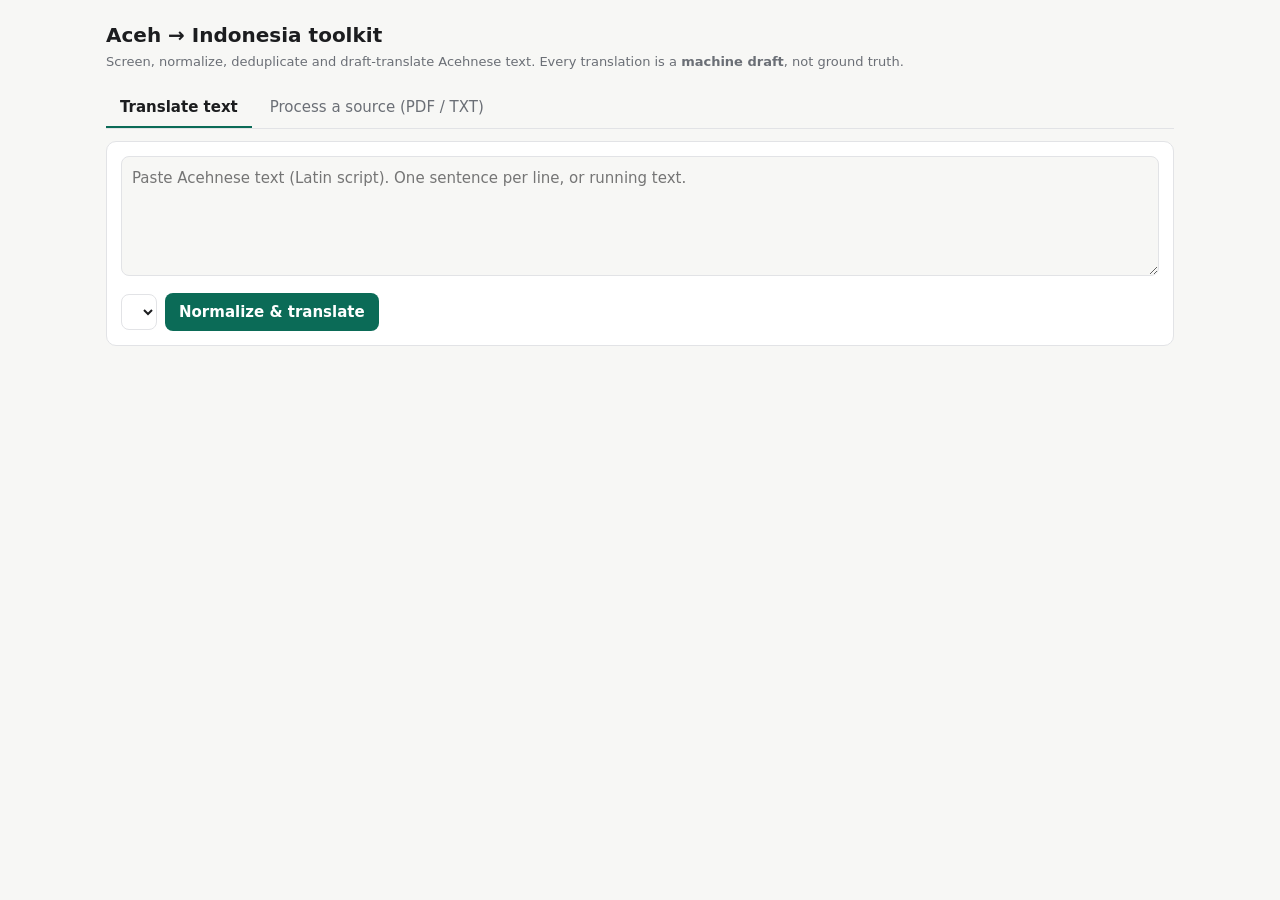
==== app/index.html @ d4302a86 "Add Acehnese to Indonesian toolkit: pipeline, OCR, held-out language check, dedupe, translators, web" ====
<!doctype html>
<html lang="en">
<head>
<meta charset="utf-8">
<meta name="viewport" content="width=device-width, initial-scale=1">
<title>Aceh–Indonesia Toolkit</title>
<style>
:root{--bg:#f7f7f5;--card:#fff;--ink:#1c1d1f;--mute:#6b6f76;--line:#e2e3e6;--acc:#0b6b57;--acc-ink:#fff;--warn:#9a5b00;--bad:#a4262c;--ok:#1b6e3c;--chip:#eef0f2}
@media (prefers-color-scheme:dark){:root{--bg:#141516;--card:#1d1f21;--ink:#ececee;--mute:#9a9ea6;--line:#2e3135;--acc:#3dbb9d;--acc-ink:#06241d;--warn:#e0a43c;--bad:#ef7a80;--ok:#5cc489;--chip:#2a2d31}}
*{box-sizing:border-box}
body{margin:0;background:var(--bg);color:var(--ink);font:15px/1.5 system-ui,-apple-system,"Segoe UI",sans-serif}
main{max-width:1100px;margin:0 auto;padding:20px 16px 60px}
h1{font-size:20px;margin:0 0 2px} .sub{color:var(--mute);margin:0 0 16px;font-size:13px}
.tabs{display:flex;gap:4px;margin:0 0 12px;border-bottom:1px solid var(--line)}
.tab{background:none;border:0;padding:8px 14px;cursor:pointer;color:var(--mute);font:inherit;border-bottom:2px solid transparent}
.tab[aria-selected=true]{color:var(--ink);border-color:var(--acc);font-weight:600}
.card{background:var(--card);border:1px solid var(--line);border-radius:10px;padding:14px;margin-bottom:12px}
textarea{width:100%;min-height:120px;resize:vertical;font:inherit;background:var(--bg);color:var(--ink);border:1px solid var(--line);border-radius:8px;padding:10px}
select,button,input[type=file]{font:inherit}
button.p{background:var(--acc);color:var(--acc-ink);border:0;border-radius:8px;padding:8px 14px;cursor:pointer;font-weight:600}
button.s{background:var(--chip);color:var(--ink);border:1px solid var(--line);border-radius:8px;padding:7px 12px;cursor:pointer}
button:disabled{opacity:.5;cursor:default}
select{background:var(--card);color:var(--ink);border:1px solid var(--line);border-radius:8px;padding:7px}
.row{display:flex;gap:8px;align-items:center;flex-wrap:wrap;margin-top:10px}
.mute{color:var(--mute);font-size:13px}
.chip{display:inline-block;background:var(--chip);border-radius:99px;padding:1px 9px;font-size:12px;white-space:nowrap}
.KEEP,.unique,.ace{color:var(--ok)} .REVIEW,.NEAR_DUP_REVIEW,.mixed,.OCR_ERROR{color:var(--warn)} .REMOVE,.NON_ACEH,.FRAGMENT,.DUPLICATE_ACEHX,.DUPLICATE_SELF,.ind{color:var(--bad)}
table{width:100%;border-collapse:collapse;font-size:13.5px} th{text-align:left;color:var(--mute);font-weight:500;border-bottom:1px solid var(--line);padding:6px 8px;position:sticky;top:0;background:var(--card)}
td{padding:6px 8px;border-bottom:1px solid var(--line);vertical-align:top}
.wrap{max-height:520px;overflow:auto;border:1px solid var(--line);border-radius:8px}
.stats{display:flex;gap:10px;flex-wrap:wrap} .stat{background:var(--chip);border-radius:8px;padding:6px 12px} .stat b{display:block;font-size:18px}
.note{font-size:13px;color:var(--mute);border-left:3px solid var(--warn);padding:2px 10px;margin:8px 0}
.err{color:var(--bad)}
</style>
</head>
<body>
<main>
<h1>Aceh → Indonesia toolkit</h1>
<p class="sub">Screen, normalize, deduplicate and draft-translate Acehnese text. Every translation is a <b>machine draft</b>, not ground truth.</p>
<div id="status" class="mute"></div>
<div class="tabs" role="tablist">
  <button class="tab" role="tab" aria-selected="true" data-t="t1">Translate text</button>
  <button class="tab" role="tab" aria-selected="false" data-t="t2">Process a source (PDF / TXT)</button>
</div>

<section id="t1">
  <div class="card">
    <textarea id="txt" placeholder="Paste Acehnese text (Latin script). One sentence per line, or running text."></textarea>
    <div class="row"><select class="prov"></select><button class="p" id="go1">Normalize &amp; translate</button><span id="msg1" class="mute"></span></div>
  </div>
  <div id="out1"></div>
</section>

<section id="t2" hidden>
  <div class="card">
    <input type="file" id="file" accept=".pdf,.txt,.md">
    <div class="row">
      <label class="mute">Layout <select id="layout"><option>auto</option><option>verse</option><option>prose</option></select></label>
      <label class="mute"><input type="checkbox" id="ocr" checked> OCR scanned pages</label>
      <button class="p" id="go2">Run pipeline</button><span id="msg2" class="mute"></span>
    </div>
    <div class="note">Screening labels rows, it never deletes them. Near-duplicates and low-confidence OCR go to the review sheet.</div>
  </div>
  <div id="out2"></div>
</section>
</main>
<script>
const $=s=>document.querySelector(s), esc=s=>String(s??'').replace(/[&<>"]/g,c=>({'&':'&amp;','<':'&lt;','>':'&gt;','"':'&quot;'}[c]));
let rows=[], providers={};
document.querySelectorAll('.tab').forEach(b=>b.onclick=()=>{document.querySelectorAll('.tab').forEach(x=>x.setAttribute('aria-selected',x===b));$('#t1').hidden=b.dataset.t!=='t1';$('#t2').hidden=b.dataset.t!=='t2'});
async function api(path,opt){const r=await fetch(path,opt);const j=await r.json().catch(()=>({error:'bad response'}));if(!r.ok)throw new Error(j.error||r.status);return j}
function provSelect(){document.querySelectorAll('.prov').forEach(s=>{s.innerHTML=Object.entries(providers).map(([k,v])=>`<option value="${k}">${k==='copy'?'copy source (baseline, no translation)':k+' · '+esc(v)}</option>`).join('')})}
(async()=>{const st=await api('/api/status');providers=st.providers;provSelect();
 const real=Object.keys(providers).filter(k=>k!=='copy');
 $('#status').innerHTML=`Translators: ${real.length?real.join(', '):'<span class="err">none configured</span> (set ANTHROPIC_API_KEY or GROQ_API_KEY, or pip install transformers torch sentencepiece for NLLB)'} · OCR: ${st.ocr?'yes':'no'} · AcehX duplicate check: ${esc(st.acehx)}`})();
function chip(c,t){return `<span class="chip ${c}">${esc(t??c)}</span>`}
$('#go1').onclick=async()=>{const b=$('#go1');b.disabled=true;$('#msg1').textContent='working…';
 try{const j=await api('/api/translate_text',{method:'POST',body:JSON.stringify({text:$('#txt').value,provider:$('#t1 .prov').value})});
  $('#out1').innerHTML=`<div class="card wrap"><table><tr><th>Acehnese (raw)</th><th>Normalized</th><th>Indonesian (draft)</th><th>Check</th></tr>${j.items.map(i=>`<tr><td>${esc(i.ace_raw)}</td><td>${esc(i.ace_normalized)}<div class="mute">${i.norm_rules.join(', ')}</div></td><td>${esc(i.ind)}<div class="mute">${esc(i.model)}</div></td><td>${chip(i.lang)} <span class="mute">${i.lang_score}</span>${i.confidence==='low'?chip('REVIEW','low confidence'):''}</td></tr>`).join('')}</table></div>`;
  $('#msg1').textContent=$('#t1 .prov').value==='copy'?'Baseline selected: text is copied, not translated. Configure a translator.':'';
 }catch(e){$('#msg1').innerHTML=`<span class="err">${esc(e.message)}</span>`}b.disabled=false};
$('#go2').onclick=async()=>{const f=$('#file').files[0];if(!f)return $('#msg2').textContent='choose a file first';const b=$('#go2');b.disabled=true;$('#msg2').textContent='extracting, screening, deduplicating… (scanned pages are slow)';
 try{const j=await api(`/api/process?layout=${$('#layout').value}&ocr=${$('#ocr').checked?1:0}`,{method:'POST',headers:{'X-Filename':f.name},body:f});rows=j.rows;render(j);$('#msg2').textContent=''}
 catch(e){$('#msg2').innerHTML=`<span class="err">${esc(e.message)}</span>`}b.disabled=false};
function render(j){const s=j.summary,sc=Object.entries(s.screening).map(([k,v])=>`<div class="stat"><b>${v}</b>${k}</div>`).join(''),dd=Object.entries(s.dedup).map(([k,v])=>`<div class="stat"><b>${v}</b>${k}</div>`).join('');
 $('#out2').innerHTML=`<div class="card"><div class="stats"><div class="stat"><b>${j.pages}</b>pages</div><div class="stat"><b>${j.ocr_pages}</b>OCR pages</div><div class="stat"><b>${s.sentences}</b>sentences</div><div class="stat"><b>${s.usable_for_translation}</b>ready to translate</div></div>
 <div class="stats" style="margin-top:8px">${sc}</div><div class="stats" style="margin-top:8px">${dd}</div>
 ${j.pages_needing_ocr?`<div class="note">${j.pages_needing_ocr} scanned page(s) were skipped: OCR is not available.</div>`:''}
 <div class="row"><select class="prov"></select><button class="p" id="tr">Translate ready rows</button><button class="s" id="dl1">Download Atlas JSON</button><button class="s" id="dl2">Download review sheet (CSV)</button><label class="mute"><input type="checkbox" id="drafts"> include machine drafts in JSON</label><span id="msg3" class="mute"></span></div></div>
 <div class="card wrap"><table><tr><th>Page</th><th>Sentence</th><th>Normalized</th><th>Status</th><th>Indonesian (draft)</th></tr>${rows.slice(0,3000).map(r=>`<tr><td>${r.page}</td><td>${esc(r.ace_raw)}</td><td>${esc(r.ace_normalized)}</td><td>${chip(r.screening)} ${chip(r.dedup)}<div class="mute">${esc(r.screen_reason)} ${esc(r.dedup_ref||'')}</div></td><td>${esc(r.ind_raw||'')}</td></tr>`).join('')}</table></div>${rows.length>3000?'<div class="mute">Showing first 3000 rows; downloads contain all.</div>':''}`;
 provSelect();
 $('#tr').onclick=async()=>{$('#tr').disabled=true;$('#msg3').textContent='translating…';try{const k=await api('/api/translate_rows',{method:'POST',body:JSON.stringify({rows,provider:$('#out2 .prov').value})});rows=k.rows;render(j);}catch(e){$('#msg3').innerHTML=`<span class="err">${esc(e.message)}</span>`;$('#tr').disabled=false}};
 const dl=async(path,name,type)=>{const r=await fetch(path,{method:'POST',body:JSON.stringify({rows,include_drafts:$('#drafts').checked})});if(!r.ok){$('#msg3').innerHTML=`<span class="err">${esc((await r.json()).error)}</span>`;return}const a=document.createElement('a');a.href=URL.createObjectURL(await r.blob());a.download=name;a.click()};
 $('#dl1').onclick=()=>dl('/api/export','atlas_master.json');$('#dl2').onclick=()=>dl('/api/review_csv','review_sheet.csv')}
</script>
</body>
</html>
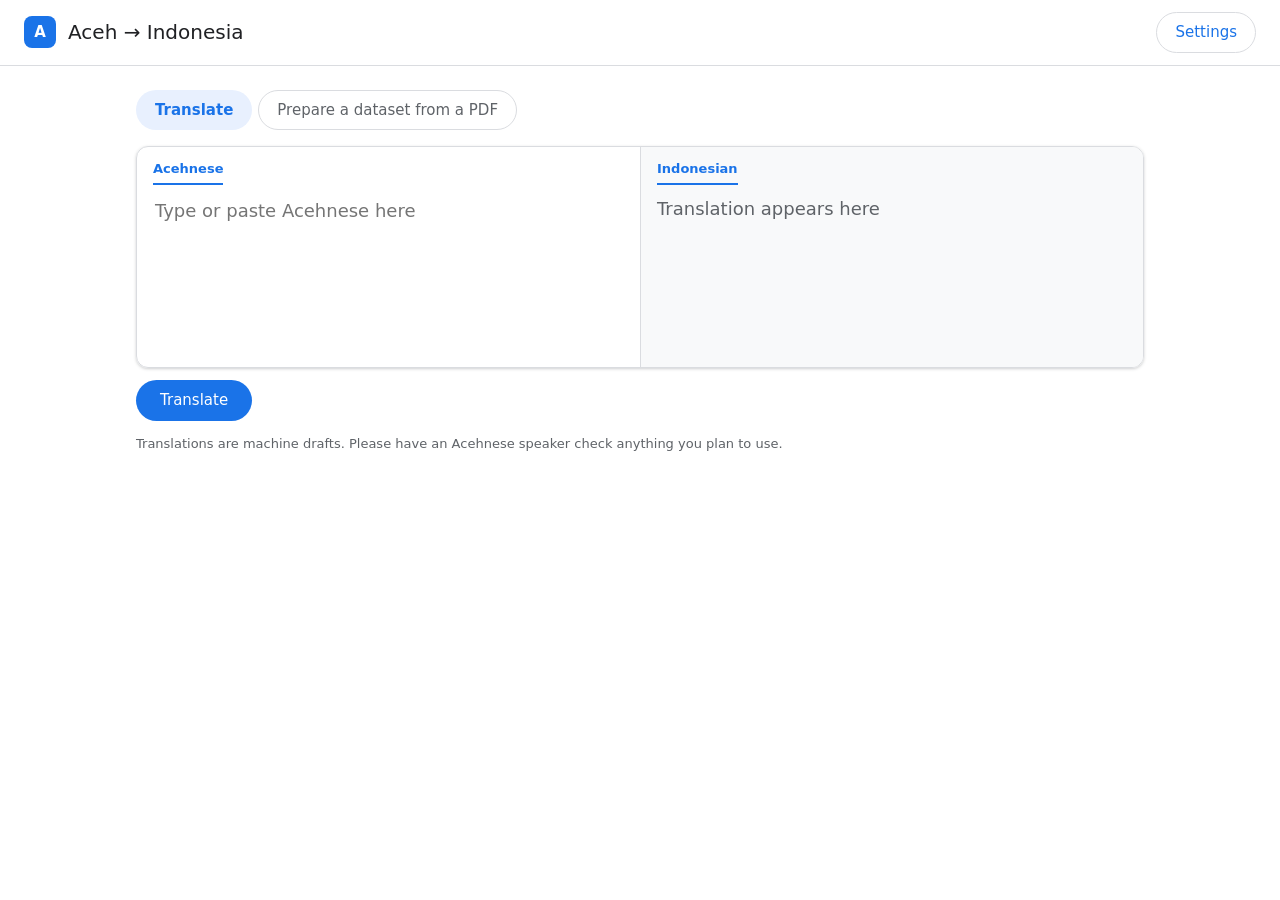
==== commit b7d2c69e: "Friendlier Google-style UI, key-free engine selection, settings dialog, start.sh installs NLLB Co-Au" ====
--- a/app/index.html
+++ b/app/index.html
@@ -3,95 +3,133 @@
 <head>
 <meta charset="utf-8">
 <meta name="viewport" content="width=device-width, initial-scale=1">
-<title>Aceh–Indonesia Toolkit</title>
+<title>Aceh–Indonesia Translator</title>
 <style>
-:root{--bg:#f7f7f5;--card:#fff;--ink:#1c1d1f;--mute:#6b6f76;--line:#e2e3e6;--acc:#0b6b57;--acc-ink:#fff;--warn:#9a5b00;--bad:#a4262c;--ok:#1b6e3c;--chip:#eef0f2}
-@media (prefers-color-scheme:dark){:root{--bg:#141516;--card:#1d1f21;--ink:#ececee;--mute:#9a9ea6;--line:#2e3135;--acc:#3dbb9d;--acc-ink:#06241d;--warn:#e0a43c;--bad:#ef7a80;--ok:#5cc489;--chip:#2a2d31}}
+:root{--bg:#fff;--surface:#f8f9fa;--ink:#202124;--mute:#5f6368;--line:#dadce0;--blue:#1a73e8;--blue-ink:#fff;--blue-soft:#e8f0fe;--green:#188038;--green-soft:#e6f4ea;--amber:#b06000;--amber-soft:#fef7e0;--red:#c5221f;--red-soft:#fce8e6;--shadow:0 1px 3px rgba(60,64,67,.25)}
+@media (prefers-color-scheme:dark){:root{--bg:#202124;--surface:#292a2d;--ink:#e8eaed;--mute:#9aa0a6;--line:#3c4043;--blue:#8ab4f8;--blue-ink:#202124;--blue-soft:#2b3a55;--green:#81c995;--green-soft:#1e3a2a;--amber:#fdd663;--amber-soft:#3b3320;--red:#f28b82;--red-soft:#4a2a28;--shadow:none}}
 *{box-sizing:border-box}
-body{margin:0;background:var(--bg);color:var(--ink);font:15px/1.5 system-ui,-apple-system,"Segoe UI",sans-serif}
-main{max-width:1100px;margin:0 auto;padding:20px 16px 60px}
-h1{font-size:20px;margin:0 0 2px} .sub{color:var(--mute);margin:0 0 16px;font-size:13px}
-.tabs{display:flex;gap:4px;margin:0 0 12px;border-bottom:1px solid var(--line)}
-.tab{background:none;border:0;padding:8px 14px;cursor:pointer;color:var(--mute);font:inherit;border-bottom:2px solid transparent}
-.tab[aria-selected=true]{color:var(--ink);border-color:var(--acc);font-weight:600}
-.card{background:var(--card);border:1px solid var(--line);border-radius:10px;padding:14px;margin-bottom:12px}
-textarea{width:100%;min-height:120px;resize:vertical;font:inherit;background:var(--bg);color:var(--ink);border:1px solid var(--line);border-radius:8px;padding:10px}
-select,button,input[type=file]{font:inherit}
-button.p{background:var(--acc);color:var(--acc-ink);border:0;border-radius:8px;padding:8px 14px;cursor:pointer;font-weight:600}
-button.s{background:var(--chip);color:var(--ink);border:1px solid var(--line);border-radius:8px;padding:7px 12px;cursor:pointer}
-button:disabled{opacity:.5;cursor:default}
-select{background:var(--card);color:var(--ink);border:1px solid var(--line);border-radius:8px;padding:7px}
-.row{display:flex;gap:8px;align-items:center;flex-wrap:wrap;margin-top:10px}
+body{margin:0;background:var(--bg);color:var(--ink);font:15px/1.5 "Google Sans",Roboto,system-ui,-apple-system,"Segoe UI",sans-serif}
+header{display:flex;align-items:center;gap:12px;padding:12px 24px;border-bottom:1px solid var(--line)}
+header h1{font-size:20px;font-weight:500;margin:0;flex:1}
+.logo{width:32px;height:32px;border-radius:8px;background:var(--blue);color:var(--blue-ink);display:grid;place-items:center;font-weight:700}
+main{max-width:1040px;margin:0 auto;padding:16px 16px 70px}
+.tabs{display:flex;gap:6px;margin:8px 0 16px}
+.tab{border:1px solid var(--line);background:var(--bg);color:var(--mute);padding:8px 18px;border-radius:99px;cursor:pointer;font:inherit}
+.tab[aria-selected=true]{background:var(--blue-soft);color:var(--blue);border-color:transparent;font-weight:600}
+.banner{display:flex;gap:10px;align-items:flex-start;border-radius:12px;padding:10px 14px;margin:0 0 14px;font-size:14px}
+.banner.warn{background:var(--amber-soft);color:var(--ink)} .banner.ok{background:var(--green-soft)} .banner.info{background:var(--blue-soft)}
+.banner button{margin-left:auto}
+.panes{display:grid;grid-template-columns:1fr 1fr;border:1px solid var(--line);border-radius:12px;overflow:hidden;box-shadow:var(--shadow)}
+@media(max-width:720px){.panes{grid-template-columns:1fr}}
+.pane{padding:12px 16px;min-height:220px;display:flex;flex-direction:column}
+.pane+.pane{background:var(--surface);border-left:1px solid var(--line)}
+.lang{font-size:13px;color:var(--blue);font-weight:600;border-bottom:2px solid var(--blue);display:inline-block;padding-bottom:4px;margin-bottom:10px;align-self:flex-start}
+textarea{flex:1;border:0;outline:0;resize:none;background:transparent;color:var(--ink);font:inherit;font-size:18px;line-height:1.5;min-height:150px}
+.out{flex:1;font-size:18px;white-space:pre-wrap}
+.out.empty{color:var(--mute)}
+.bar{display:flex;align-items:center;gap:10px;margin:12px 0}
+.btn{background:var(--blue);color:var(--blue-ink);border:0;border-radius:99px;padding:9px 24px;font:inherit;font-weight:500;cursor:pointer}
+.btn.ghost{background:transparent;color:var(--blue);border:1px solid var(--line);padding:8px 18px}
+.btn:disabled{opacity:.5;cursor:default}
 .mute{color:var(--mute);font-size:13px}
-.chip{display:inline-block;background:var(--chip);border-radius:99px;padding:1px 9px;font-size:12px;white-space:nowrap}
-.KEEP,.unique,.ace{color:var(--ok)} .REVIEW,.NEAR_DUP_REVIEW,.mixed,.OCR_ERROR{color:var(--warn)} .REMOVE,.NON_ACEH,.FRAGMENT,.DUPLICATE_ACEHX,.DUPLICATE_SELF,.ind{color:var(--bad)}
-table{width:100%;border-collapse:collapse;font-size:13.5px} th{text-align:left;color:var(--mute);font-weight:500;border-bottom:1px solid var(--line);padding:6px 8px;position:sticky;top:0;background:var(--card)}
-td{padding:6px 8px;border-bottom:1px solid var(--line);vertical-align:top}
-.wrap{max-height:520px;overflow:auto;border:1px solid var(--line);border-radius:8px}
-.stats{display:flex;gap:10px;flex-wrap:wrap} .stat{background:var(--chip);border-radius:8px;padding:6px 12px} .stat b{display:block;font-size:18px}
-.note{font-size:13px;color:var(--mute);border-left:3px solid var(--warn);padding:2px 10px;margin:8px 0}
-.err{color:var(--bad)}
+details{margin-top:14px;border:1px solid var(--line);border-radius:12px;padding:8px 14px} summary{cursor:pointer;color:var(--blue);font-weight:500}
+table{width:100%;border-collapse:collapse;font-size:14px} th{text-align:left;color:var(--mute);font-weight:500;padding:8px;border-bottom:1px solid var(--line);position:sticky;top:0;background:var(--bg)} td{padding:8px;border-bottom:1px solid var(--line);vertical-align:top}
+.wrap{max-height:480px;overflow:auto;border:1px solid var(--line);border-radius:12px}
+.pill{display:inline-block;border-radius:99px;padding:1px 10px;font-size:12px;font-weight:500;white-space:nowrap}
+.good{background:var(--green-soft);color:var(--green)} .look{background:var(--amber-soft);color:var(--amber)} .skip{background:var(--red-soft);color:var(--red)} .neutral{background:var(--surface);color:var(--mute)}
+.drop{border:2px dashed var(--line);border-radius:12px;padding:34px 16px;text-align:center;cursor:pointer;background:var(--surface)}
+.drop.over{border-color:var(--blue);background:var(--blue-soft)} .drop b{color:var(--blue)}
+.cards{display:grid;grid-template-columns:repeat(auto-fit,minmax(150px,1fr));gap:10px;margin:14px 0}
+.card{border:1px solid var(--line);border-radius:12px;padding:12px 14px;cursor:pointer;background:var(--bg)} .card.sel{border-color:var(--blue);background:var(--blue-soft)}
+.card b{display:block;font-size:26px;font-weight:500} .card span{color:var(--mute);font-size:13px}
+.steps{counter-reset:s;display:flex;gap:18px;flex-wrap:wrap;margin:6px 0 16px;color:var(--mute);font-size:14px}
+.steps div:before{counter-increment:s;content:counter(s);display:inline-grid;place-items:center;width:22px;height:22px;border-radius:50%;background:var(--blue);color:var(--blue-ink);font-size:12px;margin-right:6px}
+select,input[type=password]{font:inherit;background:var(--bg);color:var(--ink);border:1px solid var(--line);border-radius:8px;padding:7px 10px}
+.err{color:var(--red)} dialog{border:1px solid var(--line);border-radius:16px;background:var(--bg);color:var(--ink);max-width:480px;padding:20px}
 </style>
 </head>
 <body>
+<header><div class="logo">A</div><h1>Aceh → Indonesia</h1><button class="btn ghost" id="settingsBtn">Settings</button></header>
 <main>
-<h1>Aceh → Indonesia toolkit</h1>
-<p class="sub">Screen, normalize, deduplicate and draft-translate Acehnese text. Every translation is a <b>machine draft</b>, not ground truth.</p>
-<div id="status" class="mute"></div>
+<div id="banner"></div>
 <div class="tabs" role="tablist">
-  <button class="tab" role="tab" aria-selected="true" data-t="t1">Translate text</button>
-  <button class="tab" role="tab" aria-selected="false" data-t="t2">Process a source (PDF / TXT)</button>
+  <button class="tab" role="tab" aria-selected="true" data-t="t1">Translate</button>
+  <button class="tab" role="tab" aria-selected="false" data-t="t2">Prepare a dataset from a PDF</button>
 </div>
 
 <section id="t1">
-  <div class="card">
-    <textarea id="txt" placeholder="Paste Acehnese text (Latin script). One sentence per line, or running text."></textarea>
-    <div class="row"><select class="prov"></select><button class="p" id="go1">Normalize &amp; translate</button><span id="msg1" class="mute"></span></div>
+  <div class="panes">
+    <div class="pane"><span class="lang">Acehnese</span><textarea id="txt" placeholder="Type or paste Acehnese here" spellcheck="false"></textarea></div>
+    <div class="pane"><span class="lang">Indonesian</span><div id="out" class="out empty">Translation appears here</div></div>
   </div>
-  <div id="out1"></div>
+  <div class="bar"><button class="btn" id="go1">Translate</button><span id="msg1" class="mute"></span></div>
+  <p class="mute">Translations are machine drafts. Please have an Acehnese speaker check anything you plan to use.</p>
+  <details id="det" hidden><summary>Details: spelling cleanup and language check</summary>
+    <div class="wrap" style="margin-top:8px"><table id="tbl"></table></div></details>
 </section>
 
 <section id="t2" hidden>
-  <div class="card">
-    <input type="file" id="file" accept=".pdf,.txt,.md">
-    <div class="row">
-      <label class="mute">Layout <select id="layout"><option>auto</option><option>verse</option><option>prose</option></select></label>
-      <label class="mute"><input type="checkbox" id="ocr" checked> OCR scanned pages</label>
-      <button class="p" id="go2">Run pipeline</button><span id="msg2" class="mute"></span>
-    </div>
-    <div class="note">Screening labels rows, it never deletes them. Near-duplicates and low-confidence OCR go to the review sheet.</div>
-  </div>
+  <div class="steps"><div>Add your file</div><div>Check what the app found</div><div>Download</div></div>
+  <div class="drop" id="drop"><b>Choose a PDF or text file</b> or drop it here<div class="mute" id="fname">Scanned pages are read automatically (OCR)</div><input type="file" id="file" accept=".pdf,.txt,.md" hidden></div>
+  <div class="bar"><button class="btn" id="go2" disabled>Start</button><span id="msg2" class="mute"></span></div>
   <div id="out2"></div>
 </section>
 </main>
+
+<dialog id="dlg">
+  <h3 style="margin-top:0">Settings</h3>
+  <p class="mute">Translation engine. The free local engine needs no key. Keys are kept in memory in this app only and are never saved.</p>
+  <div class="bar"><label>Engine <select id="prov"></select></label></div>
+  <div class="bar"><select id="kprov"><option value="claude">Claude key</option><option value="groq">Groq key</option></select><input type="password" id="key" placeholder="paste key" style="flex:1"><button class="btn ghost" id="saveKey">Save</button></div>
+  <div class="bar"><span id="dmsg" class="mute"></span><button class="btn" style="margin-left:auto" id="closeDlg">Done</button></div>
+</dialog>
+
 <script>
 const $=s=>document.querySelector(s), esc=s=>String(s??'').replace(/[&<>"]/g,c=>({'&':'&amp;','<':'&lt;','>':'&gt;','"':'&quot;'}[c]));
-let rows=[], providers={};
+let rows=[], st={}, engine='copy', filter='all', ready=false;
+const NAMES={nllb:'Free local engine (NLLB)',claude:'Claude',groq:'Groq',copy:'No translation (copy only)'};
 document.querySelectorAll('.tab').forEach(b=>b.onclick=()=>{document.querySelectorAll('.tab').forEach(x=>x.setAttribute('aria-selected',x===b));$('#t1').hidden=b.dataset.t!=='t1';$('#t2').hidden=b.dataset.t!=='t2'});
-async function api(path,opt){const r=await fetch(path,opt);const j=await r.json().catch(()=>({error:'bad response'}));if(!r.ok)throw new Error(j.error||r.status);return j}
-function provSelect(){document.querySelectorAll('.prov').forEach(s=>{s.innerHTML=Object.entries(providers).map(([k,v])=>`<option value="${k}">${k==='copy'?'copy source (baseline, no translation)':k+' · '+esc(v)}</option>`).join('')})}
-(async()=>{const st=await api('/api/status');providers=st.providers;provSelect();
- const real=Object.keys(providers).filter(k=>k!=='copy');
- $('#status').innerHTML=`Translators: ${real.length?real.join(', '):'<span class="err">none configured</span> (set ANTHROPIC_API_KEY or GROQ_API_KEY, or pip install transformers torch sentencepiece for NLLB)'} · OCR: ${st.ocr?'yes':'no'} · AcehX duplicate check: ${esc(st.acehx)}`})();
-function chip(c,t){return `<span class="chip ${c}">${esc(t??c)}</span>`}
-$('#go1').onclick=async()=>{const b=$('#go1');b.disabled=true;$('#msg1').textContent='working…';
- try{const j=await api('/api/translate_text',{method:'POST',body:JSON.stringify({text:$('#txt').value,provider:$('#t1 .prov').value})});
-  $('#out1').innerHTML=`<div class="card wrap"><table><tr><th>Acehnese (raw)</th><th>Normalized</th><th>Indonesian (draft)</th><th>Check</th></tr>${j.items.map(i=>`<tr><td>${esc(i.ace_raw)}</td><td>${esc(i.ace_normalized)}<div class="mute">${i.norm_rules.join(', ')}</div></td><td>${esc(i.ind)}<div class="mute">${esc(i.model)}</div></td><td>${chip(i.lang)} <span class="mute">${i.lang_score}</span>${i.confidence==='low'?chip('REVIEW','low confidence'):''}</td></tr>`).join('')}</table></div>`;
-  $('#msg1').textContent=$('#t1 .prov').value==='copy'?'Baseline selected: text is copied, not translated. Configure a translator.':'';
+async function api(path,opt){const r=await fetch(path,opt);const j=await r.json().catch(()=>({error:'The app did not answer. Is it still running?'}));if(!r.ok)throw new Error(j.error||r.status);return j}
+function banner(){const real=Object.keys(st.providers).filter(k=>k!=='copy');
+ $('#banner').innerHTML=real.length?`<div class="banner ok">Translation engine: <b>${NAMES[engine]}</b>${engine==='nllb'?' · the first translation downloads the model once (about 2.5 GB), then it works offline.':''}</div>`
+  :`<div class="banner warn"><div><b>No translation engine yet.</b> Everything else works (cleanup, language check, duplicates), but text is only copied. Pick one: <br>① free, no key: run <code>pip install transformers torch sentencepiece</code> and restart · ② paste a Claude or Groq key in Settings.</div><button class="btn ghost" onclick="$('#dlg').showModal()">Settings</button></div>`;
+ if(!/ready/.test(st.acehx))$('#banner').innerHTML+=`<div class="banner info">Duplicate check against AcehX: ${esc(st.acehx)}</div>`}
+function fillProv(){$('#prov').innerHTML=Object.keys(st.providers).map(k=>`<option value="${k}" ${k===engine?'selected':''}>${NAMES[k]||k}</option>`).join('')}
+async function init(){st=await api('/api/status');engine=st.recommended;banner();fillProv()}
+$('#prov').onchange=e=>{engine=e.target.value;banner()};
+$('#settingsBtn').onclick=()=>$('#dlg').showModal();$('#closeDlg').onclick=()=>$('#dlg').close();
+$('#saveKey').onclick=async()=>{try{const j=await api('/api/set_key',{method:'POST',body:JSON.stringify({provider:$('#kprov').value,key:$('#key').value})});st.providers=j.providers;engine=$('#kprov').value;$('#key').value='';fillProv();banner();$('#dmsg').textContent='Saved for this session'}catch(e){$('#dmsg').innerHTML=`<span class="err">${esc(e.message)}</span>`}};
+const pill=(c,t)=>`<span class="pill ${c}">${esc(t)}</span>`;
+const LANG={ace:pill('good','Acehnese'),ind:pill('skip','Looks Indonesian'),mixed:pill('look','Mixed / unsure')};
+$('#go1').onclick=async()=>{const t=$('#txt').value.trim();if(!t)return;const b=$('#go1');b.disabled=true;$('#msg1').textContent=engine==='nllb'?'Translating… the first time can take a few minutes while the model downloads':'Translating…';
+ try{const j=await api('/api/translate_text',{method:'POST',body:JSON.stringify({text:t,provider:engine})});
+  $('#out').className='out';$('#out').textContent=j.items.map(i=>i.ind).join('\n');
+  $('#det').hidden=false;$('#tbl').innerHTML=`<tr><th>Acehnese</th><th>After spelling cleanup</th><th>Language check</th></tr>`+j.items.map(i=>`<tr><td>${esc(i.ace_raw)}</td><td>${esc(i.ace_normalized)}<div class="mute">${i.norm_rules.length?'changed: '+i.norm_rules.join(', '):'no change'}</div></td><td>${LANG[i.lang]}${i.confidence==='low'?' '+pill('look','model unsure'):''}</td></tr>`).join('');
+  $('#msg1').textContent=engine==='copy'?'No engine configured: the text was copied, not translated.':'';
  }catch(e){$('#msg1').innerHTML=`<span class="err">${esc(e.message)}</span>`}b.disabled=false};
-$('#go2').onclick=async()=>{const f=$('#file').files[0];if(!f)return $('#msg2').textContent='choose a file first';const b=$('#go2');b.disabled=true;$('#msg2').textContent='extracting, screening, deduplicating… (scanned pages are slow)';
- try{const j=await api(`/api/process?layout=${$('#layout').value}&ocr=${$('#ocr').checked?1:0}`,{method:'POST',headers:{'X-Filename':f.name},body:f});rows=j.rows;render(j);$('#msg2').textContent=''}
+// ---- dataset tab
+const drop=$('#drop');drop.onclick=()=>$('#file').click();
+drop.ondragover=e=>{e.preventDefault();drop.classList.add('over')};drop.ondragleave=()=>drop.classList.remove('over');
+drop.ondrop=e=>{e.preventDefault();drop.classList.remove('over');$('#file').files=e.dataTransfer.files;picked()};$('#file').onchange=picked;
+function picked(){const f=$('#file').files[0];if(f){$('#fname').textContent=f.name;$('#go2').disabled=false}}
+$('#go2').onclick=async()=>{const f=$('#file').files[0];const b=$('#go2');b.disabled=true;$('#msg2').textContent='Reading, cleaning and checking for duplicates… scanned pages are slower';
+ try{const j=await api('/api/process?layout=auto&ocr=1',{method:'POST',headers:{'X-Filename':f.name},body:f});rows=j.rows;filter='all';render(j);$('#msg2').textContent=''}
  catch(e){$('#msg2').innerHTML=`<span class="err">${esc(e.message)}</span>`}b.disabled=false};
-function render(j){const s=j.summary,sc=Object.entries(s.screening).map(([k,v])=>`<div class="stat"><b>${v}</b>${k}</div>`).join(''),dd=Object.entries(s.dedup).map(([k,v])=>`<div class="stat"><b>${v}</b>${k}</div>`).join('');
- $('#out2').innerHTML=`<div class="card"><div class="stats"><div class="stat"><b>${j.pages}</b>pages</div><div class="stat"><b>${j.ocr_pages}</b>OCR pages</div><div class="stat"><b>${s.sentences}</b>sentences</div><div class="stat"><b>${s.usable_for_translation}</b>ready to translate</div></div>
- <div class="stats" style="margin-top:8px">${sc}</div><div class="stats" style="margin-top:8px">${dd}</div>
- ${j.pages_needing_ocr?`<div class="note">${j.pages_needing_ocr} scanned page(s) were skipped: OCR is not available.</div>`:''}
- <div class="row"><select class="prov"></select><button class="p" id="tr">Translate ready rows</button><button class="s" id="dl1">Download Atlas JSON</button><button class="s" id="dl2">Download review sheet (CSV)</button><label class="mute"><input type="checkbox" id="drafts"> include machine drafts in JSON</label><span id="msg3" class="mute"></span></div></div>
- <div class="card wrap"><table><tr><th>Page</th><th>Sentence</th><th>Normalized</th><th>Status</th><th>Indonesian (draft)</th></tr>${rows.slice(0,3000).map(r=>`<tr><td>${r.page}</td><td>${esc(r.ace_raw)}</td><td>${esc(r.ace_normalized)}</td><td>${chip(r.screening)} ${chip(r.dedup)}<div class="mute">${esc(r.screen_reason)} ${esc(r.dedup_ref||'')}</div></td><td>${esc(r.ind_raw||'')}</td></tr>`).join('')}</table></div>${rows.length>3000?'<div class="mute">Showing first 3000 rows; downloads contain all.</div>':''}`;
- provSelect();
- $('#tr').onclick=async()=>{$('#tr').disabled=true;$('#msg3').textContent='translating…';try{const k=await api('/api/translate_rows',{method:'POST',body:JSON.stringify({rows,provider:$('#out2 .prov').value})});rows=k.rows;render(j);}catch(e){$('#msg3').innerHTML=`<span class="err">${esc(e.message)}</span>`;$('#tr').disabled=false}};
- const dl=async(path,name,type)=>{const r=await fetch(path,{method:'POST',body:JSON.stringify({rows,include_drafts:$('#drafts').checked})});if(!r.ok){$('#msg3').innerHTML=`<span class="err">${esc((await r.json()).error)}</span>`;return}const a=document.createElement('a');a.href=URL.createObjectURL(await r.blob());a.download=name;a.click()};
+const group=r=>r.dedup==='DUPLICATE_ACEHX'||r.dedup==='DUPLICATE_SELF'?'dup':(r.screening==='KEEP'&&r.dedup==='unique')?'ready':(r.screening==='REVIEW'||r.screening==='OCR_ERROR'||r.dedup==='NEAR_DUP_REVIEW')?'look':'skip';
+const GL={ready:['good','Ready'],look:['look','Needs a look'],dup:['neutral','Duplicate'],skip:['skip','Skipped']};
+const WHY={'header/footer/page':'page number or header','url':'web address','arabic_script':'Arabic script','under_3_words':'too short','over_80_words':'very long','low_letter_ratio':'garbled text','digit_inside_word':'garbled text','language_check:indonesian':'looks Indonesian','mixed_language':'mixed language'};
+function render(j){const c={all:rows.length,ready:0,look:0,dup:0,skip:0};rows.forEach(r=>c[group(r)]++);
+ const card=(k,l)=>`<div class="card ${filter===k?'sel':''}" data-f="${k}"><b>${c[k]}</b><span>${l}</span></div>`;
+ const shown=rows.filter(r=>filter==='all'||group(r)===filter).slice(0,3000);
+ $('#out2').innerHTML=`<div class="cards">${card('all','sentences found')}${card('ready','ready to translate')}${card('look','need a look')}${card('dup','already in AcehX / repeated')}${card('skip','skipped')}</div>
+ ${j.pages_needing_ocr?`<div class="banner warn">${j.pages_needing_ocr} scanned page(s) skipped: OCR is not available.</div>`:''}
+ <div class="bar"><button class="btn" id="tr" ${c.ready?'':'disabled'}>Translate ready sentences</button><button class="btn ghost" id="dl1">Download dataset (JSON)</button><button class="btn ghost" id="dl2">Download review sheet (CSV)</button><label class="mute"><input type="checkbox" id="drafts"> include machine drafts in the JSON</label><span id="msg3" class="mute"></span></div>
+ <div class="wrap"><table><tr><th>Page</th><th>Acehnese</th><th>Status</th><th>Indonesian (draft)</th></tr>${shown.map(r=>{const g=group(r);return `<tr><td>${r.page}</td><td>${esc(r.ace_raw)}${r.ace_normalized!==r.ace_raw?`<div class="mute">cleaned: ${esc(r.ace_normalized)}</div>`:''}</td><td>${pill(...GL[g])}<div class="mute">${esc(WHY[r.screen_reason]||r.screen_reason||'')} ${r.dedup==='DUPLICATE_ACEHX'?'in AcehX '+esc(r.dedup_ref):r.dedup==='NEAR_DUP_REVIEW'?'almost the same as '+esc(r.dedup_ref):r.dedup==='DUPLICATE_SELF'?'repeated in this file':''}</div></td><td>${esc(r.ind_raw||'')}</td></tr>`}).join('')}</table></div>`;
+ document.querySelectorAll('.card').forEach(x=>x.onclick=()=>{filter=x.dataset.f;render(j)});
+ $('#tr').onclick=async()=>{$('#tr').disabled=true;$('#msg3').textContent='Translating…';try{const k=await api('/api/translate_rows',{method:'POST',body:JSON.stringify({rows,provider:engine})});rows=k.rows;render(j)}catch(e){$('#msg3').innerHTML=`<span class="err">${esc(e.message)}</span>`;$('#tr').disabled=false}};
+ const dl=async(path,name)=>{const r=await fetch(path,{method:'POST',body:JSON.stringify({rows,include_drafts:$('#drafts').checked})});if(!r.ok){$('#msg3').innerHTML=`<span class="err">${esc((await r.json()).error)}</span>`;return}const a=document.createElement('a');a.href=URL.createObjectURL(await r.blob());a.download=name;a.click()};
  $('#dl1').onclick=()=>dl('/api/export','atlas_master.json');$('#dl2').onclick=()=>dl('/api/review_csv','review_sheet.csv')}
+init();
 </script>
 </body>
 </html>
